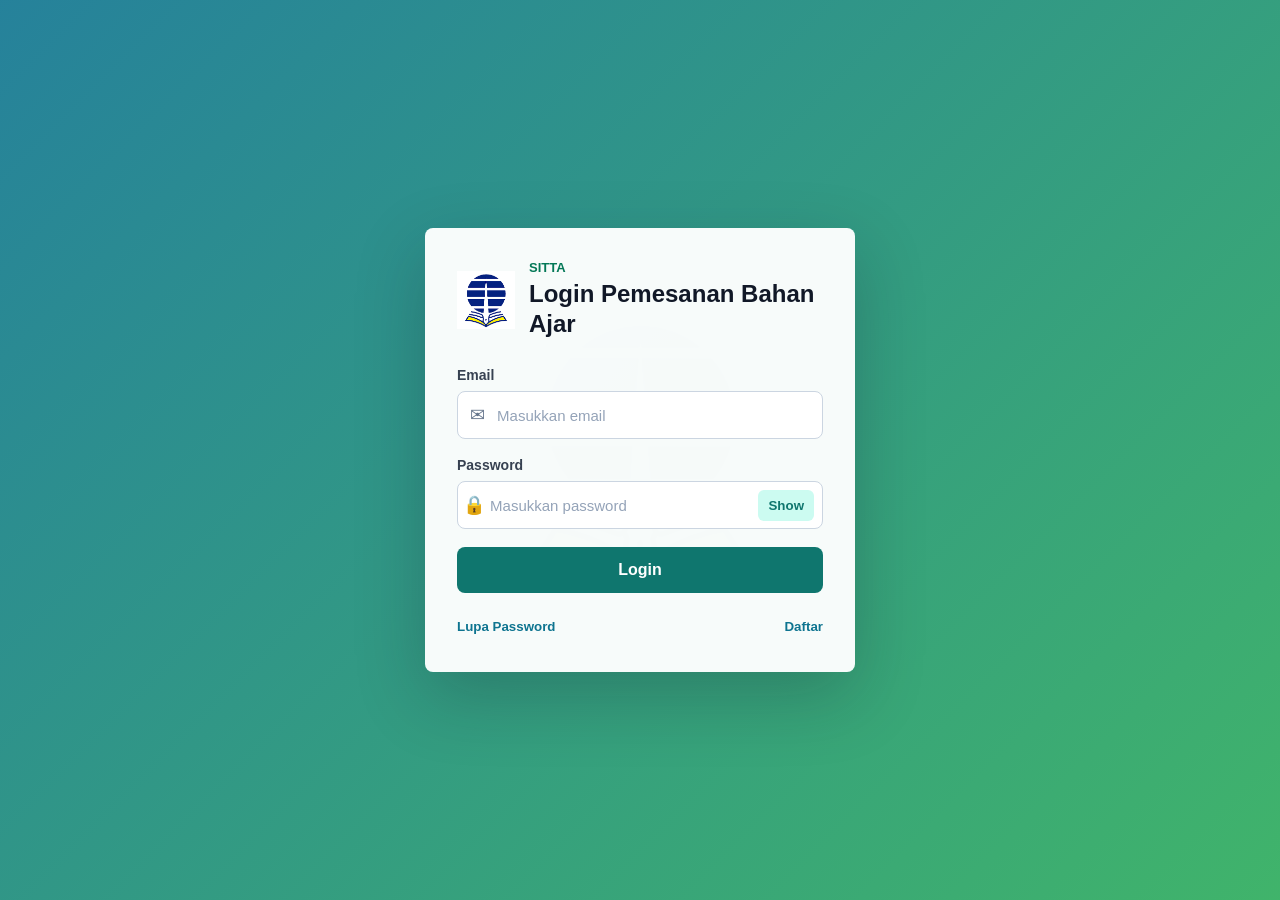
==== index.html @ 2b20f5ec "initial commit" ====
<!DOCTYPE html>
<html lang="id">

<head>
    <meta charset="UTF-8">
    <meta name="viewport" content="width=device-width, initial-scale=1.0">
    <title>Login SITTA</title>
    <link rel="stylesheet" href="css/style.css">
</head>

<body>
    <main class="login-page">
        <section class="login-card" aria-labelledby="loginTitle">
            <div class="brand">
                <img src="assets/logo-ut.png" alt="Logo Universitas Terbuka" class="brand-logo">
                <div>
                    <p class="brand-kicker">SITTA</p>
                    <h1 id="loginTitle">Login Pemesanan Bahan Ajar</h1>
                </div>
            </div>

            <form id="loginForm" class="login-form" novalidate>
                <div class="form-group">
                    <label for="email">Email</label>
                    <div class="input-wrapper">
                        <span class="input-icon" aria-hidden="true">&#9993;</span>
                        <input type="email" id="email" name="email" placeholder="Masukkan email" autocomplete="email">
                    </div>
                </div>

                <div class="form-group">
                    <label for="password">Password</label>
                    <div class="input-wrapper">
                        <span class="input-icon" aria-hidden="true">&#128274;</span>
                        <input type="password" id="password" name="password" placeholder="Masukkan password"
                            autocomplete="current-password">
                        <button type="button" id="togglePassword" class="toggle-password"
                            aria-label="Tampilkan password">
                            Show
                        </button>
                    </div>
                </div>

                <button type="submit" id="loginButton" class="login-button">Login</button>
            </form>

            <div class="login-actions">
                <button type="button" id="forgotPasswordButton" class="link-button">Lupa Password</button>
                <button type="button" id="registerButton" class="link-button">Daftar</button>
            </div>
        </section>
    </main>

    <div id="modalOverlay" class="modal-overlay" aria-hidden="true">
        <section class="modal-box" role="dialog" aria-modal="true" aria-labelledby="modalTitle">
            <button type="button" id="closeModalButton" class="modal-close" aria-label="Tutup popup">&times;</button>
            <h2 id="modalTitle">Informasi</h2>
            <p id="modalMessage"></p>
            <button type="button" id="modalOkButton" class="modal-button">OK</button>
        </section>
    </div>

    <script src="js/data.js"></script>
    <script src="js/index.js"></script>
</body>

</html>
---- css/style.css ----
* {
  box-sizing: border-box;
}

body {
  margin: 0;
  min-height: 100vh;
  font-family: Arial, Helvetica, sans-serif;
  color: #1f2937;
  background:
    linear-gradient(135deg, rgba(14, 116, 144, 0.9), rgba(22, 163, 74, 0.82)),
    url("../assets/logo-ut.png") center / 280px no-repeat;
}

.dashboard-body {
  background: #f3f6fb;
}

.login-page {
  min-height: 100vh;
  display: flex;
  align-items: center;
  justify-content: center;
  padding: 24px;
}

.login-card {
  width: 100%;
  max-width: 430px;
  padding: 32px;
  border-radius: 8px;
  background: rgba(255, 255, 255, 0.96);
  box-shadow: 0 24px 70px rgba(15, 23, 42, 0.24);
  animation: fadeIn 0.55s ease;
}

.brand {
  display: flex;
  align-items: center;
  gap: 14px;
  margin-bottom: 28px;
}

.brand-logo {
  width: 58px;
  height: 58px;
  object-fit: contain;
}

.brand-kicker {
  margin: 0 0 4px;
  color: #047857;
  font-size: 13px;
  font-weight: 700;
  letter-spacing: 0;
}

h1 {
  margin: 0;
  font-size: 24px;
  line-height: 1.25;
  color: #111827;
}

.login-form {
  display: grid;
  gap: 18px;
}

.form-group {
  display: grid;
  gap: 8px;
}

label {
  font-size: 14px;
  font-weight: 700;
  color: #374151;
}

.input-wrapper {
  display: flex;
  align-items: center;
  min-height: 48px;
  border: 1px solid #cbd5e1;
  border-radius: 8px;
  background: #ffffff;
  transition: border-color 0.2s ease, box-shadow 0.2s ease;
}

.input-wrapper:focus-within {
  border-color: #0891b2;
  box-shadow: 0 0 0 4px rgba(8, 145, 178, 0.14);
}

.input-icon {
  width: 44px;
  text-align: center;
  color: #64748b;
  font-size: 18px;
}

input {
  width: 100%;
  min-width: 0;
  border: 0;
  outline: 0;
  padding: 13px 12px 13px 0;
  font-size: 15px;
  color: #111827;
  background: transparent;
}

input::placeholder {
  color: #94a3b8;
}

.toggle-password {
  margin-right: 8px;
  padding: 8px 10px;
  border: 0;
  border-radius: 6px;
  color: #0f766e;
  background: #ccfbf1;
  font-weight: 700;
  cursor: pointer;
  transition: background 0.2s ease, transform 0.2s ease;
}

.toggle-password:hover {
  background: #99f6e4;
  transform: translateY(-1px);
}

.login-button,
.modal-button {
  border: 0;
  border-radius: 8px;
  padding: 14px 18px;
  color: #ffffff;
  background: #0f766e;
  font-size: 16px;
  font-weight: 700;
  cursor: pointer;
  transition: background 0.2s ease, transform 0.2s ease, box-shadow 0.2s ease;
}

.login-button:hover,
.modal-button:hover {
  background: #115e59;
  box-shadow: 0 12px 24px rgba(15, 118, 110, 0.24);
  transform: translateY(-2px);
}

.login-button:active,
.modal-button:active {
  transform: translateY(0) scale(0.98);
}

.login-button.loading {
  opacity: 0.8;
  pointer-events: none;
}

.login-actions {
  display: flex;
  justify-content: space-between;
  gap: 12px;
  margin-top: 20px;
}

.link-button {
  border: 0;
  padding: 6px 0;
  color: #0e7490;
  background: transparent;
  font-weight: 700;
  cursor: pointer;
  transition: color 0.2s ease;
}

.link-button:hover {
  color: #155e75;
  text-decoration: underline;
}

.modal-overlay {
  position: fixed;
  inset: 0;
  display: none;
  align-items: center;
  justify-content: center;
  padding: 24px;
  background: rgba(15, 23, 42, 0.56);
}

.modal-overlay.show {
  display: flex;
}

.modal-box {
  position: relative;
  width: 100%;
  max-width: 390px;
  padding: 28px;
  border-radius: 8px;
  background: #ffffff;
  box-shadow: 0 24px 60px rgba(15, 23, 42, 0.35);
  animation: fadeIn 0.25s ease;
}

.modal-box h2 {
  margin: 0 0 10px;
  color: #111827;
  font-size: 22px;
}

.modal-box p {
  margin: 0 0 22px;
  color: #4b5563;
  line-height: 1.6;
}

.modal-close {
  position: absolute;
  top: 12px;
  right: 14px;
  border: 0;
  color: #64748b;
  background: transparent;
  font-size: 28px;
  line-height: 1;
  cursor: pointer;
}

.modal-close:hover {
  color: #111827;
}

.modal-button {
  width: 100%;
}

@keyframes fadeIn {
  from {
    opacity: 0;
    transform: translateY(12px);
  }

  to {
    opacity: 1;
    transform: translateY(0);
  }
}

@media (max-width: 480px) {
  .login-card {
    padding: 24px;
  }

  .brand {
    align-items: flex-start;
  }

  h1 {
    font-size: 21px;
  }

  .login-actions {
    flex-direction: column;
    align-items: flex-start;
  }
}

.site-header {
  position: sticky;
  top: 0;
  z-index: 10;
  background: #111827;
  box-shadow: 0 10px 26px rgba(15, 23, 42, 0.2);
}

.navbar {
  width: min(1180px, 100%);
  min-height: 72px;
  margin: 0 auto;
  padding: 0 24px;
  display: flex;
  align-items: center;
  justify-content: space-between;
  gap: 24px;
}

.nav-brand {
  display: inline-flex;
  align-items: center;
  gap: 10px;
  color: #ffffff;
  font-size: 20px;
  font-weight: 800;
  text-decoration: none;
}

.nav-brand img {
  width: 42px;
  height: 42px;
  object-fit: contain;
}

.menu-toggle {
  display: none;
  width: 42px;
  height: 42px;
  border: 1px solid rgba(255, 255, 255, 0.18);
  border-radius: 8px;
  background: transparent;
  cursor: pointer;
}

.menu-toggle span {
  display: block;
  width: 20px;
  height: 2px;
  margin: 5px auto;
  background: #ffffff;
  transition: transform 0.2s ease;
}

.nav-menu {
  margin: 0;
  padding: 0;
  display: flex;
  align-items: center;
  gap: 4px;
  list-style: none;
}

.nav-link {
  min-height: 44px;
  display: inline-flex;
  align-items: center;
  gap: 8px;
  padding: 10px 14px;
  border: 0;
  border-radius: 8px;
  color: #dbeafe;
  background: transparent;
  font: inherit;
  font-size: 14px;
  font-weight: 700;
  text-decoration: none;
  cursor: pointer;
  transition: background 0.2s ease, color 0.2s ease, transform 0.2s ease;
}

.nav-link:hover,
.nav-link.active {
  color: #ffffff;
  background: #dc2626;
  transform: translateY(-1px);
}

.nav-icon {
  min-width: 28px;
  padding: 4px 5px;
  border-radius: 6px;
  color: #111827;
  background: #e0f2fe;
  font-size: 11px;
  font-weight: 800;
  text-align: center;
}

.dropdown {
  position: relative;
}

.dropdown-button {
  font-family: Arial, Helvetica, sans-serif;
}

.dropdown-arrow {
  font-size: 12px;
  transition: transform 0.2s ease;
}

.dropdown.open .dropdown-arrow {
  transform: rotate(180deg);
}

.dropdown-menu {
  position: absolute;
  top: calc(100% + 12px);
  left: 0;
  min-width: 280px;
  margin: 0;
  padding: 8px;
  list-style: none;
  border-radius: 8px;
  background: #ffffff;
  box-shadow: 0 20px 44px rgba(15, 23, 42, 0.22);
  opacity: 0;
  visibility: hidden;
  transform: translateY(10px);
  transition: opacity 0.2s ease, transform 0.2s ease, visibility 0.2s ease;
}

.dropdown.open .dropdown-menu,
.dropdown:hover .dropdown-menu {
  opacity: 1;
  visibility: visible;
  transform: translateY(0);
}

.dropdown-link {
  display: block;
  padding: 12px 14px;
  border-radius: 6px;
  color: #1f2937;
  font-size: 14px;
  font-weight: 700;
  text-decoration: none;
  transition: background 0.2s ease, color 0.2s ease;
}

.dropdown-link:hover {
  color: #dc2626;
  background: #fef2f2;
}

.dashboard-main {
  width: min(1180px, 100%);
  margin: 0 auto;
  padding: 40px 24px;
}

.dashboard-hero {
  display: flex;
  align-items: center;
  justify-content: space-between;
  gap: 24px;
  padding: 34px;
  border-radius: 8px;
  background: #ffffff;
  box-shadow: 0 18px 44px rgba(15, 23, 42, 0.08);
  animation: fadeIn 0.45s ease;
}

.dashboard-greeting {
  margin: 0 0 10px;
  color: #dc2626;
  font-size: 18px;
  font-weight: 800;
}

.dashboard-hero h1 {
  margin: 0;
  font-size: 34px;
}

.dashboard-description {
  max-width: 720px;
  margin: 12px 0 0;
  color: #64748b;
  font-size: 16px;
  line-height: 1.7;
}

.dashboard-grid {
  display: grid;
  grid-template-columns: repeat(3, minmax(0, 1fr));
  gap: 18px;
  margin-top: 22px;
}

.dashboard-panel {
  padding: 24px;
  border-radius: 8px;
  background: #ffffff;
  box-shadow: 0 14px 34px rgba(15, 23, 42, 0.07);
  transition: transform 0.2s ease, box-shadow 0.2s ease;
}

.dashboard-panel:hover {
  transform: translateY(-4px);
  box-shadow: 0 18px 42px rgba(15, 23, 42, 0.12);
}

.panel-label {
  margin: 0 0 10px;
  color: #0e7490;
  font-size: 13px;
  font-weight: 800;
}

.dashboard-panel h2 {
  margin: 0 0 10px;
  color: #111827;
  font-size: 20px;
}

.dashboard-panel p {
  margin: 0;
  color: #64748b;
  line-height: 1.6;
}

.panel-link {
  display: inline-flex;
  margin-top: 18px;
  color: #dc2626;
  font-weight: 800;
  text-decoration: none;
}

.panel-link:hover {
  text-decoration: underline;
}

@media (max-width: 900px) {
  .menu-toggle {
    display: block;
  }

  .navbar {
    flex-wrap: wrap;
  }

  .nav-menu {
    width: 100%;
    display: none;
    flex-direction: column;
    align-items: stretch;
    padding: 0 0 16px;
  }

  .nav-menu.show {
    display: flex;
  }

  .nav-link {
    width: 100%;
    justify-content: flex-start;
  }

  .dropdown-menu {
    position: static;
    min-width: 0;
    margin-top: 8px;
    box-shadow: none;
    display: none;
  }

  .dropdown.open .dropdown-menu,
  .dropdown:hover .dropdown-menu {
    display: block;
  }

  .dashboard-grid {
    grid-template-columns: 1fr;
  }
}

@media (max-width: 560px) {
  .dashboard-main {
    padding: 24px 16px;
  }

  .dashboard-hero {
    padding: 24px;
  }

  .dashboard-hero h1 {
    font-size: 26px;
  }
}

.tracking-main {
  width: min(980px, 100%);
  margin: 0 auto;
  padding: 40px 24px;
}

.tracking-search {
  display: grid;
  grid-template-columns: minmax(0, 1fr) minmax(320px, 430px);
  gap: 28px;
  align-items: end;
  padding: 30px;
  border-radius: 8px;
  background: #ffffff;
  box-shadow: 0 18px 44px rgba(15, 23, 42, 0.08);
  animation: fadeIn 0.45s ease;
}

.tracking-search h1 {
  margin: 0;
  font-size: 30px;
}

.tracking-lead {
  margin: 10px 0 0;
  color: #64748b;
  line-height: 1.6;
}

.tracking-form {
  display: grid;
  gap: 12px;
}

.tracking-field {
  display: grid;
  gap: 8px;
}

.tracking-field input {
  min-height: 48px;
  padding: 12px 14px;
  border: 1px solid #cbd5e1;
  border-radius: 8px;
  background: #ffffff;
  transition: border-color 0.2s ease, box-shadow 0.2s ease;
}

.tracking-field input:focus {
  border-color: #2563eb;
  box-shadow: 0 0 0 4px rgba(37, 99, 235, 0.14);
}

.tracking-button {
  min-height: 48px;
  border: 0;
  border-radius: 8px;
  color: #111827;
  background: #facc15;
  font-size: 16px;
  font-weight: 800;
  cursor: pointer;
  transition: background 0.2s ease, transform 0.2s ease, box-shadow 0.2s ease;
}

.tracking-button:hover {
  background: #eab308;
  box-shadow: 0 12px 26px rgba(234, 179, 8, 0.26);
  transform: translateY(-2px);
}

.tracking-button.loading {
  opacity: 0.75;
  pointer-events: none;
}

.tracking-result {
  margin-top: 24px;
}

.tracking-result.show {
  animation: fadeIn 0.35s ease;
}

.tracking-empty {
  padding: 24px;
  border-left: 5px solid #facc15;
  border-radius: 8px;
  color: #713f12;
  background: #fefce8;
  box-shadow: 0 12px 28px rgba(15, 23, 42, 0.06);
  font-weight: 800;
}

.tracking-summary {
  display: grid;
  grid-template-columns: repeat(4, minmax(0, 1fr));
  gap: 14px;
}

.tracking-card,
.shipping-card,
.timeline-card {
  border-radius: 8px;
  background: #ffffff;
  box-shadow: 0 14px 34px rgba(15, 23, 42, 0.07);
}

.tracking-card {
  padding: 22px;
  border-top: 5px solid #2563eb;
}

.tracking-card span {
  display: block;
  margin-bottom: 8px;
  color: #64748b;
  font-size: 13px;
  font-weight: 800;
}

.tracking-card strong {
  display: block;
  color: #111827;
  font-size: 18px;
  line-height: 1.4;
}

.status-badge {
  display: inline-flex;
  width: fit-content;
  padding: 7px 10px;
  border-radius: 999px;
  color: #1e3a8a;
  background: #dbeafe;
  font-size: 14px;
  font-weight: 800;
}

.shipping-card {
  margin-top: 18px;
  padding: 24px;
}

.section-title {
  margin: 0 0 16px;
  color: #111827;
  font-size: 22px;
}

.shipping-grid {
  display: grid;
  grid-template-columns: repeat(3, minmax(0, 1fr));
  gap: 14px;
}

.shipping-item {
  padding: 16px;
  border-radius: 8px;
  background: #eff6ff;
}

.shipping-item span {
  display: block;
  margin-bottom: 8px;
  color: #1d4ed8;
  font-size: 13px;
  font-weight: 800;
}

.shipping-item strong {
  color: #111827;
}

.progress-wrap {
  margin-top: 22px;
}

.progress-header {
  display: flex;
  justify-content: space-between;
  gap: 16px;
  margin-bottom: 8px;
  color: #475569;
  font-weight: 800;
}

.progress-track {
  height: 14px;
  overflow: hidden;
  border-radius: 999px;
  background: #e2e8f0;
}

.progress-fill {
  height: 100%;
  width: 0;
  border-radius: inherit;
  background: linear-gradient(90deg, #2563eb, #facc15);
  transition: width 0.8s ease;
}

.timeline-card {
  margin-top: 18px;
  padding: 24px;
}

.timeline-list {
  position: relative;
  margin: 0;
  padding: 0 0 0 28px;
  list-style: none;
}

.timeline-list::before {
  content: "";
  position: absolute;
  top: 8px;
  bottom: 8px;
  left: 8px;
  width: 2px;
  background: #bfdbfe;
}

.timeline-item {
  position: relative;
  padding: 0 0 22px 14px;
}

.timeline-item:last-child {
  padding-bottom: 0;
}

.timeline-dot {
  position: absolute;
  top: 4px;
  left: -27px;
  width: 16px;
  height: 16px;
  border: 3px solid #ffffff;
  border-radius: 999px;
  background: #2563eb;
  box-shadow: 0 0 0 3px #bfdbfe;
}

.timeline-item.latest .timeline-dot {
  background: #facc15;
  box-shadow: 0 0 0 4px rgba(250, 204, 21, 0.3);
}

.timeline-time {
  display: block;
  margin-bottom: 5px;
  color: #1d4ed8;
  font-size: 13px;
  font-weight: 800;
}

.timeline-text {
  margin: 0;
  color: #334155;
  line-height: 1.6;
}

.timeline-item.latest .timeline-text {
  color: #111827;
  font-weight: 800;
}

@media (max-width: 860px) {
  .tracking-search,
  .tracking-summary,
  .shipping-grid {
    grid-template-columns: 1fr;
  }
}

@media (max-width: 560px) {
  .tracking-main {
    padding: 24px 16px;
  }

  .tracking-search {
    padding: 24px;
  }

  .tracking-search h1 {
    font-size: 25px;
  }
}

.stock-main {
  width: min(1180px, 100%);
  margin: 0 auto;
  padding: 40px 24px;
}

.stock-hero,
.stock-form-section,
.stock-list-section {
  border-radius: 8px;
  background: #ffffff;
  box-shadow: 0 18px 44px rgba(15, 23, 42, 0.08);
}

.stock-hero {
  display: grid;
  grid-template-columns: minmax(0, 1fr) minmax(280px, 380px);
  gap: 24px;
  align-items: end;
  padding: 30px;
  animation: fadeIn 0.45s ease;
}

.stock-hero h1 {
  margin: 0;
  font-size: 32px;
}

.stock-lead {
  margin: 10px 0 0;
  color: #64748b;
  line-height: 1.6;
}

.stock-search,
.stock-field {
  display: grid;
  gap: 8px;
}

.stock-search input,
.stock-field input {
  min-height: 46px;
  width: 100%;
  padding: 12px 14px;
  border: 1px solid #cbd5e1;
  border-radius: 8px;
  background: #ffffff;
  transition: border-color 0.2s ease, box-shadow 0.2s ease;
}

.stock-search input:focus,
.stock-field input:focus {
  border-color: #0e7490;
  box-shadow: 0 0 0 4px rgba(14, 116, 144, 0.14);
}

.stock-form-section,
.stock-list-section {
  margin-top: 22px;
  padding: 26px;
}

.stock-form {
  display: grid;
  grid-template-columns: repeat(3, minmax(0, 1fr));
  gap: 16px;
}

.stock-submit {
  align-self: end;
  min-height: 46px;
  border: 0;
  border-radius: 8px;
  color: #ffffff;
  background: #0e7490;
  font-size: 16px;
  font-weight: 800;
  cursor: pointer;
  transition: background 0.2s ease, transform 0.2s ease, box-shadow 0.2s ease;
}

.stock-submit:hover {
  background: #155e75;
  box-shadow: 0 12px 26px rgba(14, 116, 144, 0.22);
  transform: translateY(-2px);
}

.stock-list-header {
  display: flex;
  align-items: center;
  justify-content: space-between;
  gap: 16px;
  margin-bottom: 18px;
}

.stock-count {
  margin: 0;
  padding: 8px 12px;
  border-radius: 999px;
  color: #1e3a8a;
  background: #dbeafe;
  font-weight: 800;
}

.stock-grid {
  display: grid;
  grid-template-columns: repeat(3, minmax(0, 1fr));
  gap: 18px;
}

.stock-card {
  overflow: hidden;
  border: 1px solid #e2e8f0;
  border-radius: 8px;
  background: #ffffff;
  box-shadow: 0 14px 34px rgba(15, 23, 42, 0.07);
  animation: fadeIn 0.35s ease;
  transition: transform 0.2s ease, box-shadow 0.2s ease;
}

.stock-card:hover {
  transform: translateY(-4px);
  box-shadow: 0 18px 42px rgba(15, 23, 42, 0.12);
}

.stock-image {
  width: 100%;
  height: 210px;
  object-fit: cover;
  background: #e2e8f0;
}

.stock-content {
  padding: 18px;
}

.stock-title {
  margin: 0 0 12px;
  color: #111827;
  font-size: 19px;
  line-height: 1.35;
}

.stock-meta {
  display: grid;
  gap: 9px;
  margin: 0;
}

.stock-meta div {
  display: flex;
  justify-content: space-between;
  gap: 12px;
  padding-bottom: 8px;
  border-bottom: 1px solid #f1f5f9;
}

.stock-meta dt {
  color: #64748b;
  font-size: 13px;
  font-weight: 800;
}

.stock-meta dd {
  margin: 0;
  color: #111827;
  font-weight: 800;
  text-align: right;
}

.stock-badge {
  display: inline-flex;
  width: fit-content;
  margin-top: 14px;
  padding: 7px 10px;
  border-radius: 999px;
  color: #065f46;
  background: #d1fae5;
  font-size: 13px;
  font-weight: 800;
}

.stock-badge.low-stock {
  color: #991b1b;
  background: #fee2e2;
}

.stock-delete {
  width: 100%;
  margin-top: 16px;
  min-height: 40px;
  border: 0;
  border-radius: 8px;
  color: #ffffff;
  background: #dc2626;
  font-weight: 800;
  cursor: pointer;
  transition: background 0.2s ease, transform 0.2s ease;
}

.stock-delete:hover {
  background: #b91c1c;
  transform: translateY(-1px);
}

.stock-empty {
  padding: 24px;
  border-left: 5px solid #facc15;
  border-radius: 8px;
  color: #713f12;
  background: #fefce8;
  font-weight: 800;
}

@media (max-width: 960px) {
  .stock-hero,
  .stock-form,
  .stock-grid {
    grid-template-columns: 1fr;
  }
}

@media (max-width: 560px) {
  .stock-main {
    padding: 24px 16px;
  }

  .stock-hero,
  .stock-form-section,
  .stock-list-section {
    padding: 22px;
  }

  .stock-hero h1 {
    font-size: 26px;
  }

  .stock-list-header {
    align-items: flex-start;
    flex-direction: column;
  }
}
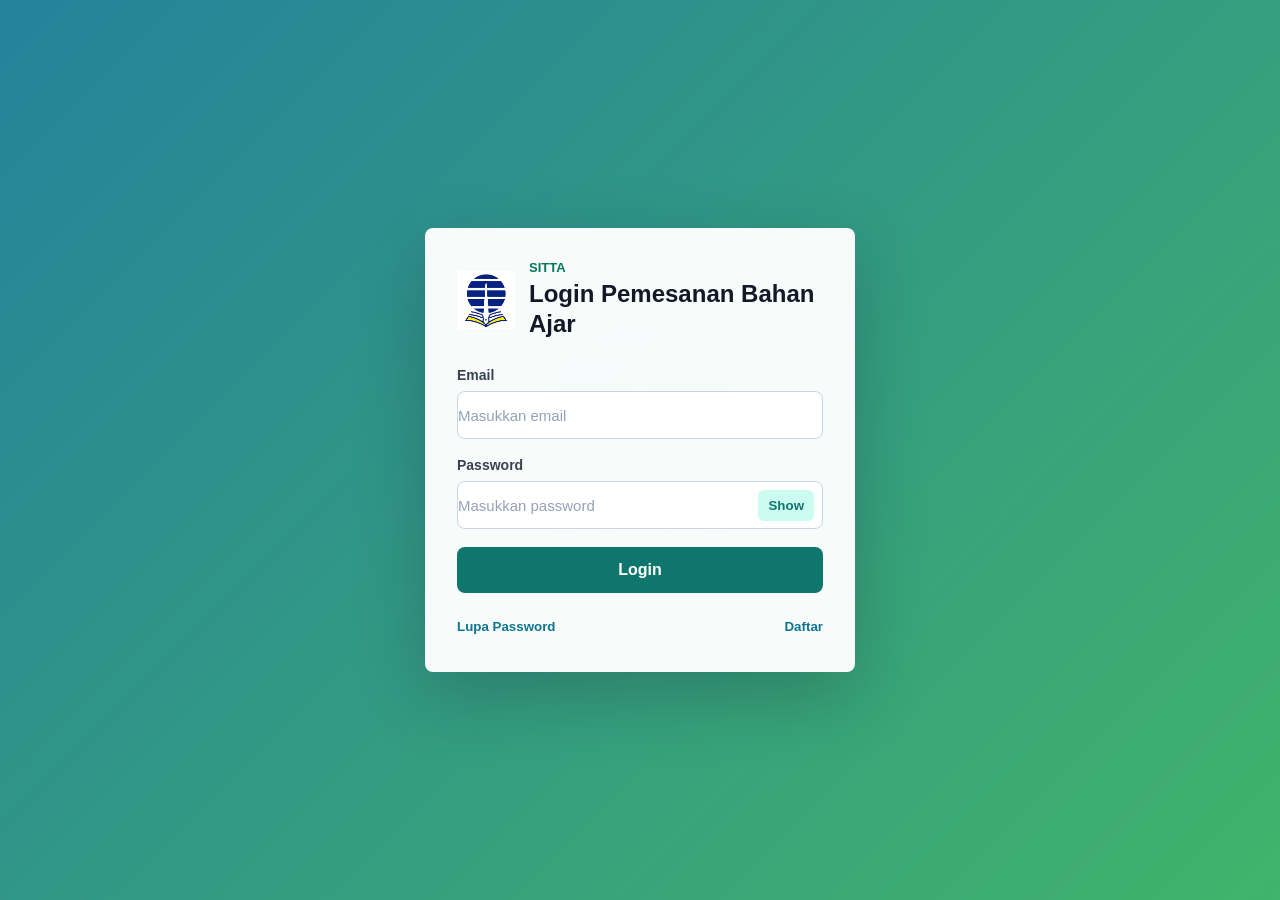
==== commit e36776e2: "remove_icon" ====
--- a/index.html
+++ b/index.html
@@ -23,7 +23,6 @@
                 <div class="form-group">
                     <label for="email">Email</label>
                     <div class="input-wrapper">
-                        <span class="input-icon" aria-hidden="true">&#9993;</span>
                         <input type="email" id="email" name="email" placeholder="Masukkan email" autocomplete="email">
                     </div>
                 </div>
@@ -31,7 +30,6 @@
                 <div class="form-group">
                     <label for="password">Password</label>
                     <div class="input-wrapper">
-                        <span class="input-icon" aria-hidden="true">&#128274;</span>
                         <input type="password" id="password" name="password" placeholder="Masukkan password"
                             autocomplete="current-password">
                         <button type="button" id="togglePassword" class="toggle-password"
